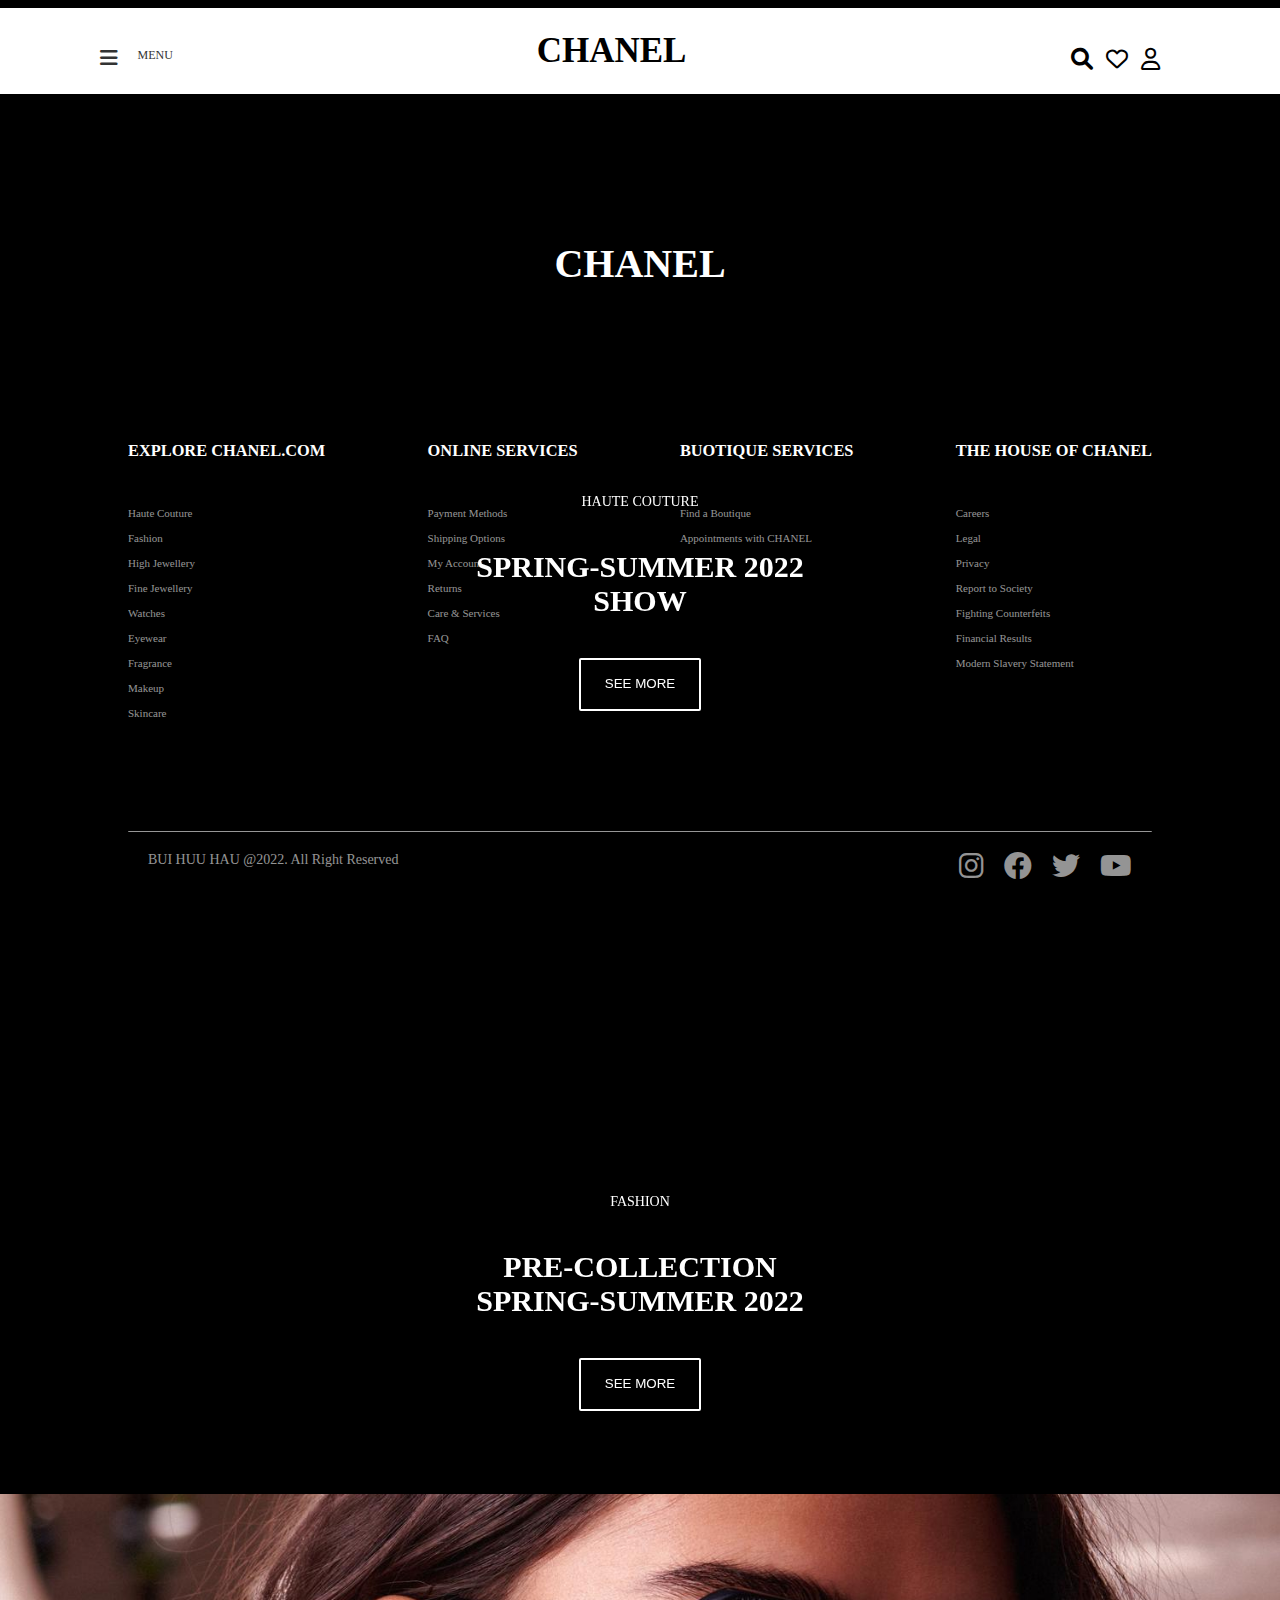
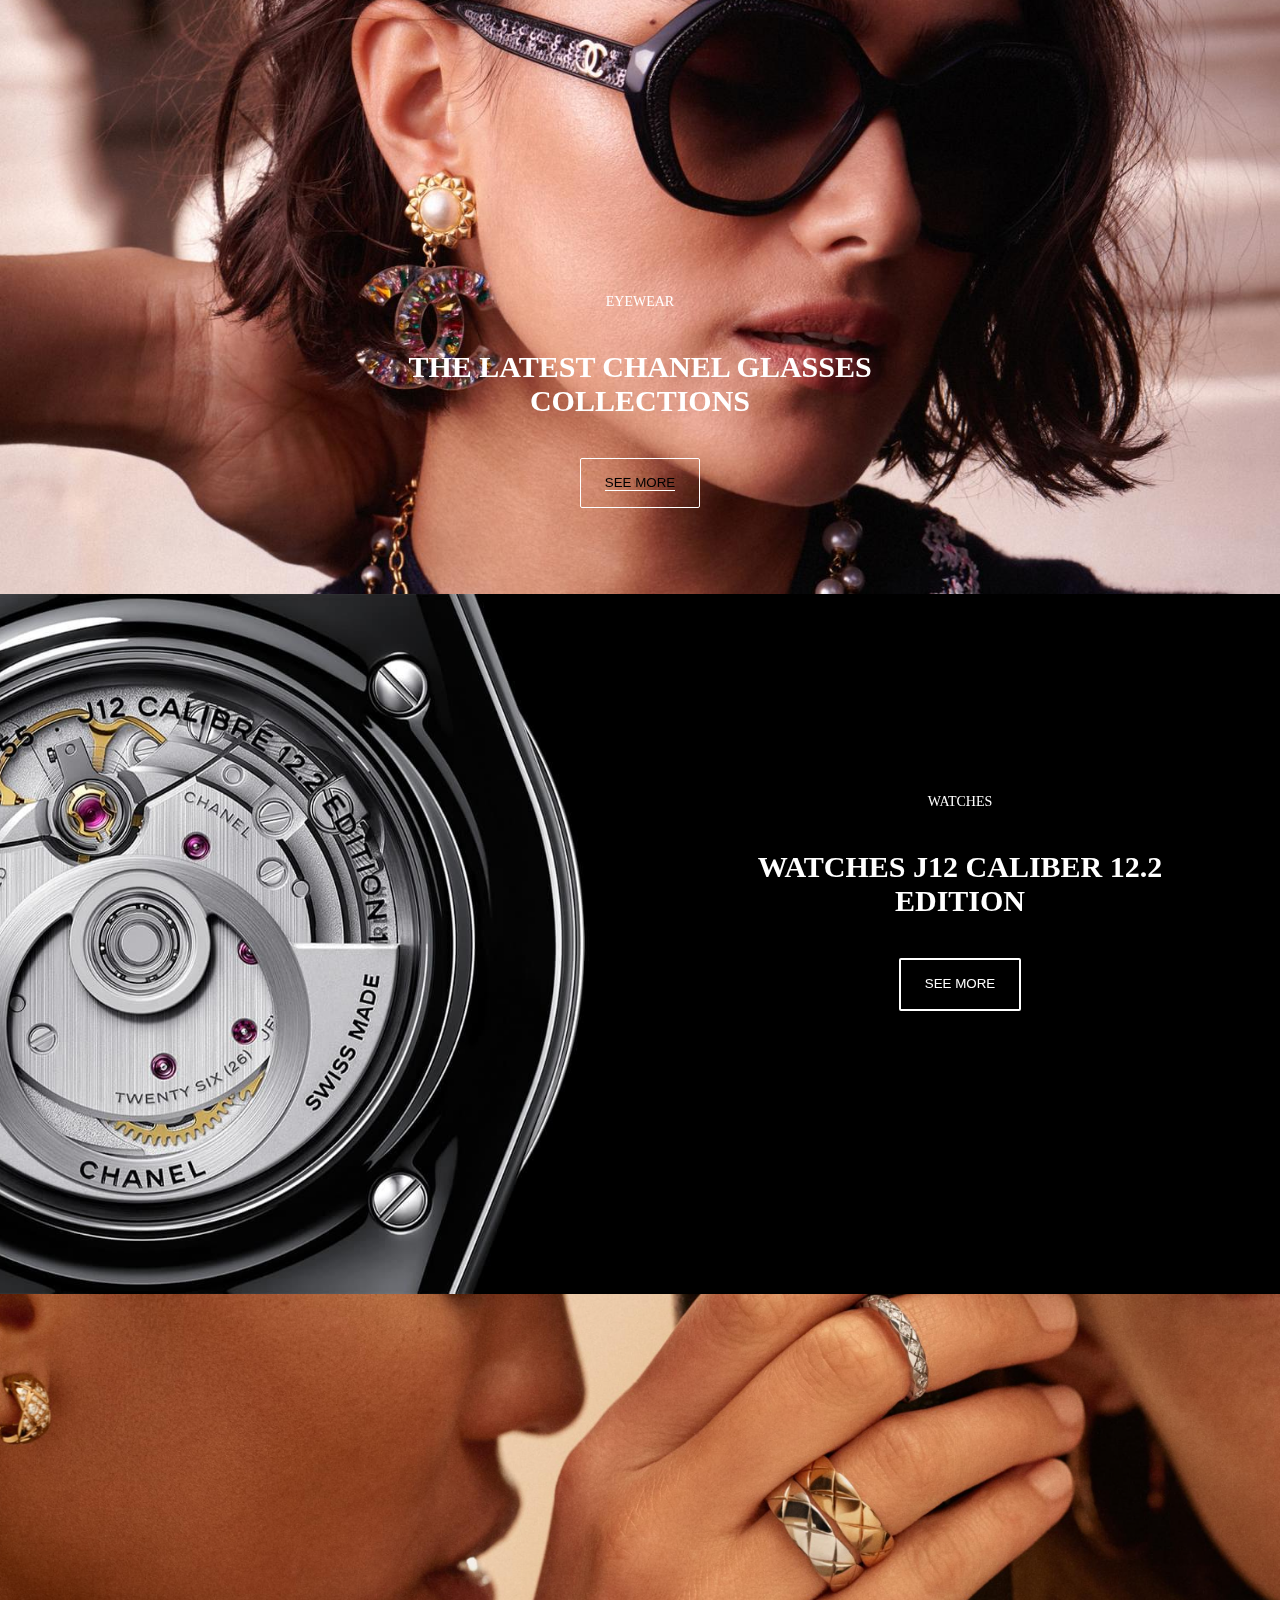
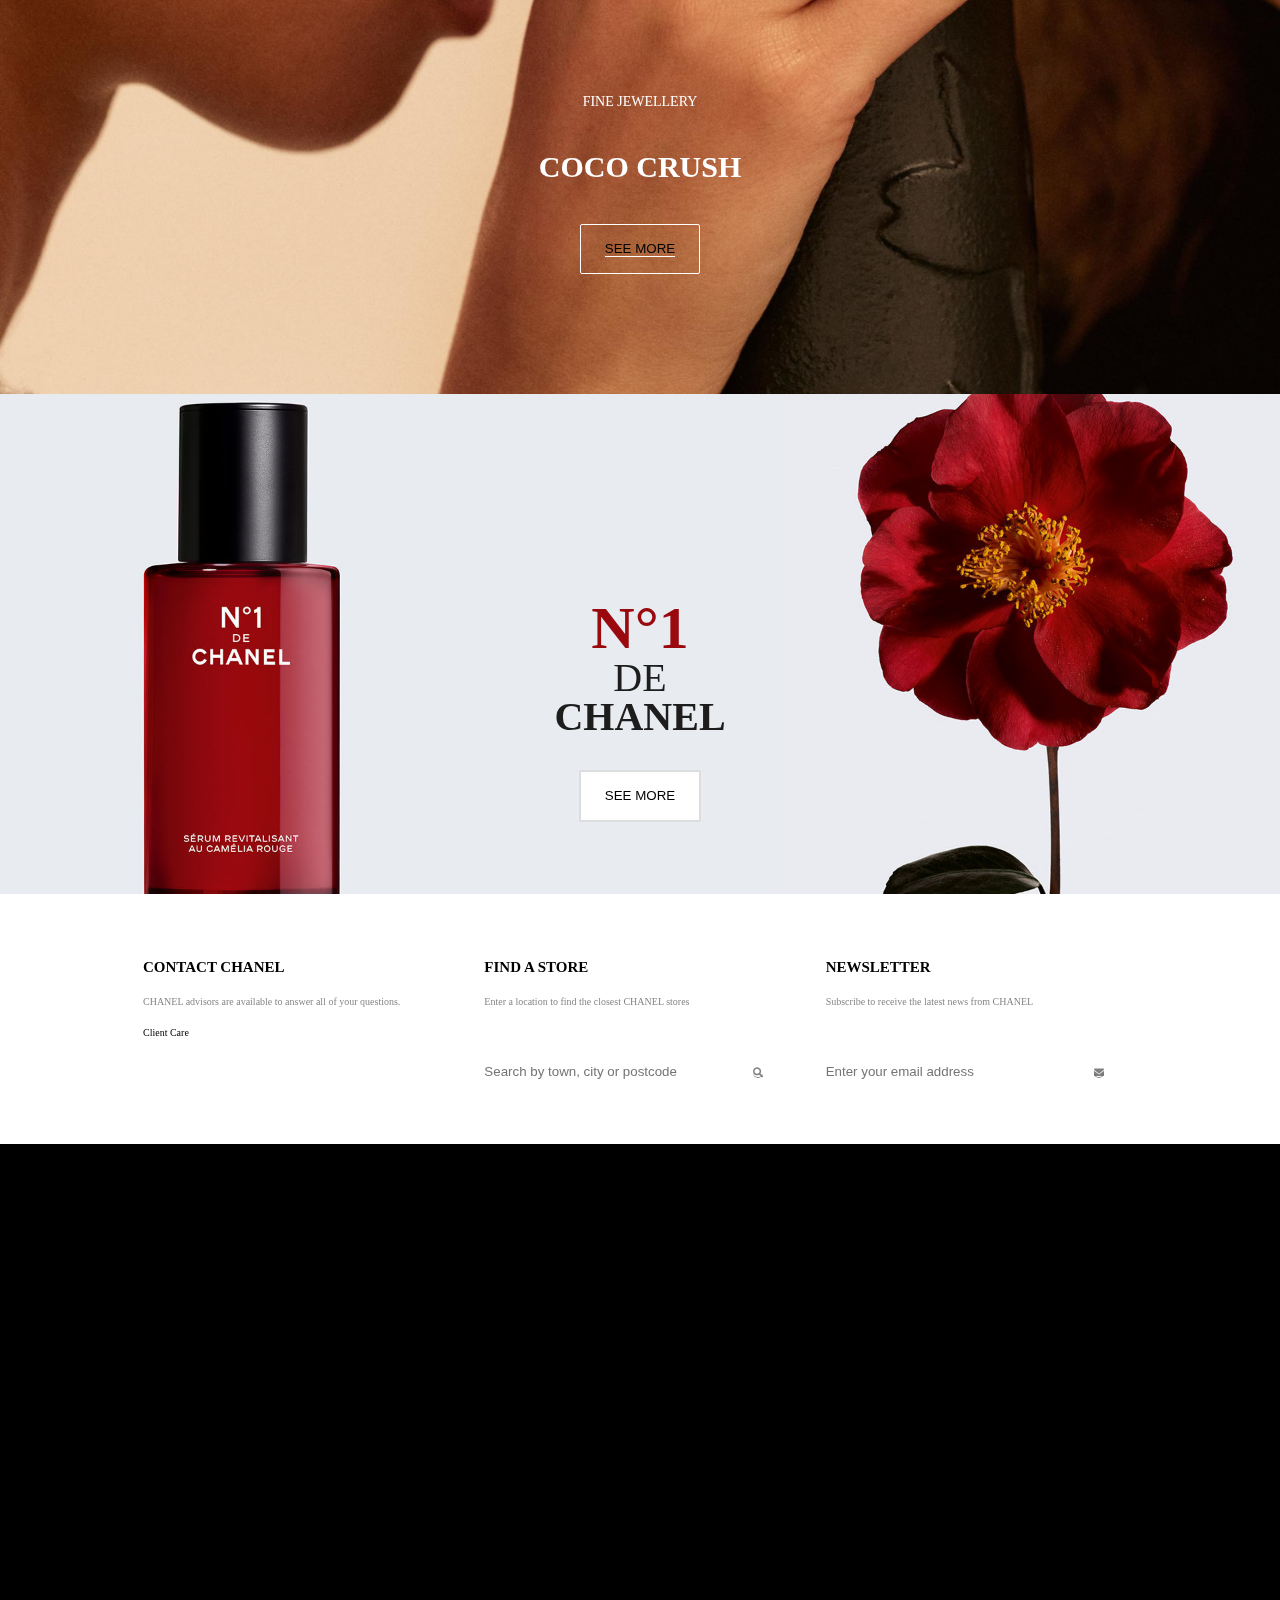
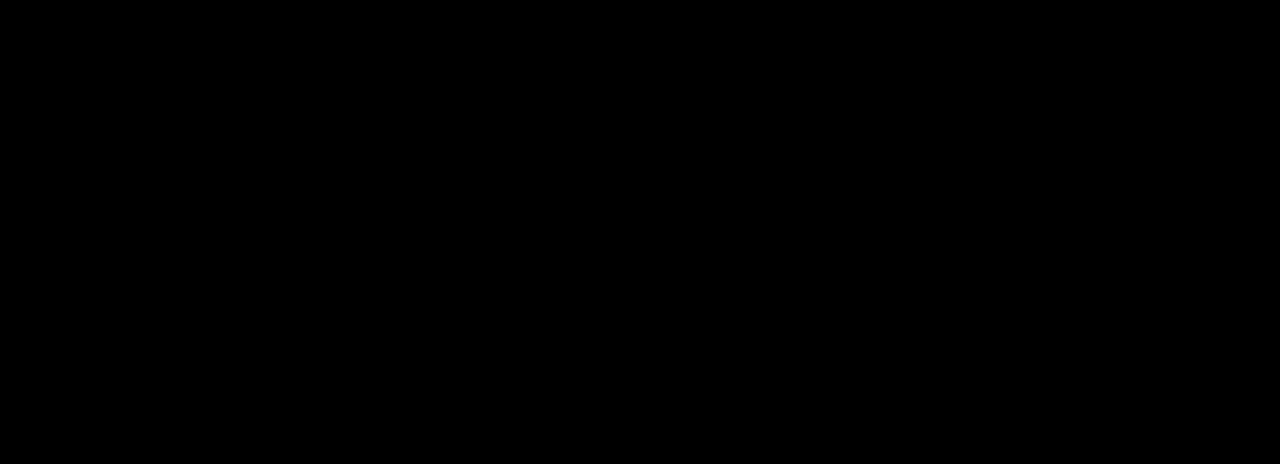
==== index.html @ 2511faec "chanel" ====
<!DOCTYPE html>
<html lang="en">

<head>
    <meta charset="UTF-8">
    <meta http-equiv="X-UA-Compatible" content="IE=edge">
    <meta name="viewport" content="width=device-width, initial-scale=1.0">
    <link rel="stylesheet" href="https://cdnjs.cloudflare.com/ajax/libs/font-awesome/6.0.0/css/all.min.css"
        integrity="sha512-9usAa10IRO0HhonpyAIVpjrylPvoDwiPUiKdWk5t3PyolY1cOd4DSE0Ga+ri4AuTroPR5aQvXU9xC6qOPnzFeg=="
        crossorigin="anonymous" referrerpolicy="no-referrer" />
    <script src="https://ajax.googleapis.com/ajax/libs/jquery/3.5.1/jquery.min.js"></script>
    <link href="// db.onlinewebfonts.com/c/08d38d30f8748388c11592e40dd0ad68?family=ABChanel+Corpo+Light"
        rel="stylesheet" type="text / css" />
    <link rel="stylesheet" href="index.css">

    <link rel="icon" href="android-chrome-512x512.png">
    <title>Chanel</title>

    
    

</head>

<body>

    <div class="fixed">
        <div class="dai-den"></div>
        <nav class="head">
            <div class="nav-bar-menu" id="nav-bar-menu">
                <div class="nav-bar-menu-item">
                    <i onclick="openmenu();" class="fa fa-thin fa-bars "></i>
                </div>

                <div onclick="openmenu();" class="nav-bar-menu-item" id="nav-bar-menu-item">
                    MENU
                </div>

            </div>
            <h1 class="logo"><a href="chanel2.html">CHANEL</a></h1>
            <div class="nav-right">
                <i class="fa fa-thin fa-magnifying-glass"></i>
                <a href="wish.html"><i class="fa-regular fa-heart"></i></a>
                <a href="register.html"><i class="fa-regular fa-user"></i></a>
            </div>

        </nav>
    </div>
    <nav class="menu " id="menu">
        <ul class="menu-container">
            <li class="menu-item" id="menu-item">
                <i onclick="closemenu();" class="fa fa-solid fa-xmark fa-2x icon"></i>
            </li>
            <li class="menu-item">
                <span>HAUTE COUTURE</span>
                <i class="fa-solid fa-angle-right icon"></i>
            </li>
            <li class="menu-item">
                <span>FASHION</span>
                <i class="fa-solid fa-angle-right icon"></i>
            </li>
            <li class="menu-item">
                <span>FINE JEWELRY</span>
                <i class="fa-solid fa-angle-right icon"></i>
            </li>
            <li class="menu-item">
                <span>WATCHES</span>
                <i class="fa-solid fa-angle-right icon"></i>
            </li>
            <li class="menu-item">
                <span>INSIDE CHANEL</span>
                <i class="fa-solid fa-angle-right icon"></i>
            </li>
            <li class="menu-item">
                <span>FRAGRANCE</span>
                <i class="fa-solid fa-angle-right icon"></i>
            </li>
            <li class="menu-item">
                <span>MAKEUP</span>
                <i class="fa-solid fa-angle-right icon"></i>
            </li>
            <li class="menu-item">
                <span>SKINCARE</span>
                <i class="fa-solid fa-angle-right icon"></i>
            </li>
            <li class="menu-item about-chanel">
                <span>ABOUT CHANEL</span>
                <i class="fa-solid fa-angle-right icon"></i>
            </li>

        </ul>
        <footer>
            <span>STORE LOCATOR</span>
            <i class="fa-solid fa-location-dot icon"></i>
        </footer>
    </nav>
    <!-- ================================ MENU 2 ================================== -->

    <nav class="menu-2" id="menu-2">
        <ul class="menu-2-container">
            <li class="menu-2-item" id="menu-2-item">
                <i onclick="closemenu();" class="fa fa-solid fa-xmark fa-2x icon-2"></i>
            </li>
            <li class="menu-2-item">
                <span>HAUTE COUTURE</span>
                <i class="fa-solid fa-angle-right icon-2"></i>
            </li>
            <li class="menu-2-item">
                <span>FASHION</span>
                <i class="fa-solid fa-angle-right icon-2"></i>
            </li>
            <li class="menu-2-item">
                <span>FINE JEWELRY</span>
                <i class="fa-solid fa-angle-right icon-2"></i>
            </li>
            <li class="menu-2-item">
                <span>WATCHES</span>
                <i class="fa-solid fa-angle-right icon-2"></i>
            </li>
            <li class="menu-2-item">
                <span>INSIDE CHANEL</span>
                <i class="fa-solid fa-angle-right icon-2"></i>
            </li>
            <li class="menu-2-item">
                <span>FRAGRANCE</span>
                <i class="fa-solid fa-angle-right icon-2"></i>
            </li>
            <li class="menu-2-item">
                <span>MAKEUP</span>
                <i class="fa-solid fa-angle-right icon-2"></i>
            </li>
            <li class="menu-2-item">
                <span>SKINCARE</span>
                <i class="fa-solid fa-angle-right icon-2"></i>
            </li>
            <li class="menu-2-item about-2-chanel">
                <span>ABOUT CHANEL</span>
                <i class="fa-solid fa-angle-right icon-2"></i>
            </li>

        </ul>
        <footer>
            <span>STORE LOCATOR</span>
            <i class="fa-solid fa-location-dot icon-2"></i>
        </footer>
    </nav>

    <!-- =============================== FASHION SHOW ============================= -->
    <div class="fashion-show">
        <video playsinline autoplay loop muted poster="Video/Screenshot 2022-02-23 210002.png">
            <source src="Video/videosBG.mp4" type="video/mp4 ">
        </video>
        <div class="fashion-show-content">
            <P>HAUTE COUTURE</P>
            <h2 class="title">SPRING-SUMMER 2022
                <br>
                <span>SHOW</span>
            </h2>

            <button class="btn">
                <p>SEE MORE</p>
            </button>
        </div>
    </div>

    <!-- ===================================== COLLECTION ================================== -->

    <div class="collection">
        <P>FASHION</P>
        <h2 class="title">PRE-COLLECTION
            <br>
            <span>SPRING-SUMMER 2022 </span>
        </h2>
        <button class="btn">
            <p>SEE MORE</p>
        </button>
    </div>

    <!-- =============================== CHANEL GLASSES ===================================== -->

    <div class="chanel-glasses">
        <P>EYEWEAR</P>
        <h2 class="title">THE LATEST CHANEL GLASSES
            <br>
            <span>COLLECTIONS </span>
        </h2>
        <button class="btn-dark">
            <p>SEE MORE</p>
        </button>
    </div>


    <!-- ==================================== WATCHES ===================================== -->

    <div class="watches">
        <div></div class="watches-container">
        <div class="watches-container">
            <P>WATCHES</P>
            <h2 class="title">WATCHES J12 CALIBER 12.2
                <br>
                <span>EDITION</span>
            </h2>
            <button class="btn">
                <p>SEE MORE</p>
            </button>
        </div>
    </div>

    <!-- ==================================== COCO CRUSH ==================================== -->

    <div class="coco-crush">
        <P>FINE JEWELLERY</P>
        <h2 class="title">COCO CRUSH
            <br>
            <span></span>
        </h2>

        <button class="btn-dark">
            <p>SEE MORE</p>
        </button>
    </div>

    <!-- ================================= No1 DE CHANEL ===================================== -->

    <div class="no1-chanel">
        <div class="no1-chanel-item">
            <h1 class="no1">N°1</h1>
            <p class="de">DE</p>
            <h1 class="chanel">CHANEL</h1>
        </div>

        <button class="btn-dark">
            <p>SEE MORE</p>
        </button>
    </div>

    <!-- ================================= subfooter ===================================== -->

    <div class="subfooter">
        <div class="subfooter-container">
            <div class="subfooter-item">
                <h3 class="subfooter-title">CONTACT CHANEL</h3>

                <p class="subfooter-content"> CHANEL advisors are available to answer all of your questions.</p>
                <a href="#">Client Care</a>

            </div>
            <div class="subfooter-item">
                <h3 class="subfooter-title">FIND A STORE</h3>
                <p class="subfooter-content">Enter a location to find the closest CHANEL stores</p>
                <div class="input">
                    <input type="text" placeholder="Search by town, city or postcode">
                    <i class="fa-solid fa-magnifying-glass"></i>
                </div>

            </div>
            <div class="subfooter-item">
                <h3 class="subfooter-title">NEWSLETTER</h3>
                <P class="subfooter-content">Subscribe to receive the latest news from CHANEL</P>
                <div class="input">
                    <input type="text" placeholder="Enter your email address">
                    <i class="fa-solid fa-envelope"></i>
                </div>
            </div>

        </div>
    </div>

    <!-- ================================== END ======================================= -->

    <div class="end">
        <div class="logo-end title">
            <h1>CHANEL</h1>
        </div>
        <div class="footer-content">
            <div class="footer-item">
                <h3 class="footer-item-title">EXPLORE CHANEL.COM</h3>
                <div class="footer-item-lv2">Haute Couture</div>
                <div class="footer-item-lv2">Fashion</div>
                <div class="footer-item-lv2">High Jewellery</div>
                <div class="footer-item-lv2">Fine Jewellery</div>
                <div class="footer-item-lv2">Watches</div>
                <div class="footer-item-lv2">Eyewear</div>
                <div class="footer-item-lv2">Fragrance</div>
                <div class="footer-item-lv2">Makeup</div>
                <div class="footer-item-lv2">Skincare</div>
            </div>
            <div class="footer-item">
                <h3 class="footer-item-title"> ONLINE SERVICES </h3>
                <div class="footer-item-lv2">Payment Methods</div>
                <div class="footer-item-lv2">Shipping Options</div>
                <div class="footer-item-lv2">My Account</div>
                <div class="footer-item-lv2">Returns</div>
                <div class="footer-item-lv2">Care & Services</div>
                <div class="footer-item-lv2">FAQ</div>

            </div>
            <div class="footer-item">
                <h3 class="footer-item-title"> BUOTIQUE SERVICES </h3>
                <div class="footer-item-lv2">Find a Boutique</div>
                <div class="footer-item-lv2">Appointments with CHANEL</div>
            </div>
            <div class="footer-item">
                <h3 class="footer-item-title"> THE HOUSE OF CHANEL </h3>
                <div class="footer-item-lv2">Careers</div>
                <div class="footer-item-lv2">Legal</div>
                <div class="footer-item-lv2">Privacy</div>
                <div class="footer-item-lv2">Report to Society</div>
                <div class="footer-item-lv2">Fighting Counterfeits</div>
                <div class="footer-item-lv2">Financial Results</div>
                <div class="footer-item-lv2">Modern Slavery Statement</div>

            </div>
        </div>
        <div class="footer-end">
            <div class="footer-end-item  footer-end-item-1">
                <p>
                    BUI HUU HAU @2022. All Right Reserved
                </p>
            </div>
            <div class="footer-end-item footer-end-item-2">
                <i class="fa-brands fa-instagram fa-2x"></i>
                <i class="fa-brands fa-facebook fa-2x"></i>
                <i class="fa-brands fa-twitter fa-2x"></i>
                <i class="fa-brands fa-youtube fa-2x"></i>

            </div>
        </div>
    </div>


</body>
<script>

    function openmenu() {
        
        document.getElementById("menu").style.left = "0vh";
        document.getElementById("menu").style.transition = "0.5s";
        $('#menu').addClass('open-menu-click');
    }
    function closemenu() {
        // alert(window.innerWidth);
        // if(screen.with>=600){
        

        // }
        document.getElementById("menu").style.left = "-100vh";
        document.getElementById("menu").style.transition = "0.5s";
       
        $('#menu').removeClass('open-menu-click');
    }

    $(document).ready(function () {
        $(window).scroll(function () {
            if ($(window).scrollTop() > 100) {                
                $('#nav-bar-menu').addClass('menu-scroll');
                $('#menu').addClass('menu-scroll-2');
                $('.menu-container').addClass('menu-container-2');
                $('.menu-item').addClass('menu-item-2');  
                $('.menu-item').addClass('menu-item-3');
                $('.icon').addClass('icon-2');                   
            }
            else{
                $('#nav-bar-menu').removeClass('menu-scroll') 
                $('#menu').removeClass('menu-scroll-2');
                $('.menu-container').removeClass('menu-container-2');
                $('.menu-item').removeClass('menu-item-2'); 
                $('.menu-item').removeClass('menu-item-3'); 
                $('.icon').removeClass('icon-2');  
            }
        })
    })

</script>

</html>
---- index.css ----
@import url(//db.onlinewebfonts.com/c/5fd740bac1abfb826fb7e35ae963efc9?family=ABChanel+Corpo+Regular);

@font-face {font-family: "ABChanel Corpo Regular"; src: url("//db.onlinewebfonts.com/t/5fd740bac1abfb826fb7e35ae963efc9.eot"); src: url("//db.onlinewebfonts.com/t/5fd740bac1abfb826fb7e35ae963efc9.eot?#iefix") format("embedded-opentype"), url("//db.onlinewebfonts.com/t/5fd740bac1abfb826fb7e35ae963efc9.woff2") format("woff2"), url("//db.onlinewebfonts.com/t/5fd740bac1abfb826fb7e35ae963efc9.woff") format("woff"), url("//db.onlinewebfonts.com/t/5fd740bac1abfb826fb7e35ae963efc9.ttf") format("truetype"), url("//db.onlinewebfonts.com/t/5fd740bac1abfb826fb7e35ae963efc9.svg#ABChanel Corpo Regular") format("svg"); }

*{
    margin: 0;
    padding: 0;
    box-sizing: border-box;
}
body{
    background-color: black;
    font-family: "ABChanel Corpo Regular";
    font-size: 14px;
    position: relative;
}
a{
    text-decoration: none;
    color: black;
}
ul{
    list-style: none;
}
/* ======================== Head ========================== */
.dai-den{
    width: 100%;
    height: 8px;
    background-color: black;
    
}
.fixed{
    position: fixed;
    width: 100%;
    top:0px;
    z-index: 2;
}

.head{
    height: 86px;
    width: 100%;
    background-color: #fff;
    display: flex;
    justify-content: space-between;
    align-items: center;
    font-size: 12px;
    overflow: auto    
}
.nav-bar-menu{
    padding: 15px 7vw 0;
    display: flex;
    color: rgb(255, 255, 255);
}
.nav-bar-menu-item{
    display: inline-block;
    padding: 0 10px;
}
.nav-right{
    padding: 15px 9vw 0;
}
.nav-right i{
    border: none;
    display: inline-block;
    padding: 5px;
    font-size: 22px;
}
.nav-bar-menu-item i{
    font-size: 20px;
    text-align: center;
}

.logo{
    font-size: 35px; 
}

/* ========================== Menu ======================= */

.menu{
    display: flex;
    height: 54px;
    width: 100%;
    justify-content: center ;
    background-color: #fff;
    margin-top: 90px;
    position: relative;
    z-index: 1;
    
}

.menu-container{
    height: 54px;
    max-width: 90%;
    background-color: #FFF;
    display: flex; 
    justify-content: center ;
    align-items: center;
    padding: 0 100px;
}
.menu-item{
    display: block;    
    padding: 0 2vh;
}
.nav-bar-menu-item i{
    border: none;
}
.about-chanel{
    display: none;
}
ul.menu-container:hover .menu-item{
    cursor: pointer;
    
}
.nav-right:hover i{
    cursor: pointer;
}
.nav-bar-menu:hover, .logo:hover {
    cursor: pointer;
}
.menu-item:hover span, i{
    cursor: pointer;
    transition: 0.3s;
    border-bottom: 1px solid rgba(136, 136, 136);
    border-radius: 5px;
}
footer{
    display: none;
}

.icon{
    display: none;
}
/* ========================== Menu 2 ======================= */

.menu-2{
    display: flex;
    height: 54px;
    width: 100%;
    justify-content: center ;
    background-color: #fff;
    margin-top: 90px;
    position: relative;
    z-index: 1;
    
}

.menu-2-container{
    height: 54px;
    max-width: 90%;
    background-color: #FFF;
    display: flex; 
    justify-content: center ;
    align-items: center;
    padding: 0 100px;
}
.menu-2-item{
    display: block;    
    padding: 0 2vh;
}
.nav-bar-menu-item i{
    border: none;
}
.about-2-chanel{
    display: none;
}
ul.menu-2-container:hover .menu-2-item{
    cursor: pointer;
    
}
.nav-right:hover i{
    cursor: pointer;
}
.nav-bar-menu:hover, .logo:hover {
    cursor: pointer;
}
.menu-2-item:hover span, i{
    cursor: pointer;
    transition: 0.3s;
    border-bottom: 1px solid rgba(136, 136, 136);
    border-radius: 5px;
}
footer{
    display: none;
}

.menu-2-item i{
    display: none;
}


/* ======================== btn ======================= */
    .btn{
        padding: 1rem 1.5rem;
        border: 2px solid #fff;
        background-color: rgb(0,0,0,0.1);
        border-radius: 2px;
        color: #fff;
    }
    .btn p{
        border-bottom: 2px solid rgb(0,0,0,0);
    }
    .btn:hover p{
        border-bottom: 2px solid #fff;
        border-radius: 3px;
        transition: 0.3s;
        cursor: pointer;
    }
    .btn-dark{
        padding: 1rem 1.5rem;
        border: 1px solid #fff;
        background-color: rgb(250,250,250,0);
        border-radius: 2px;
        color: rgb(0, 0, 0);
    }
    .btn-dark p{
        border-bottom: 1px solid rgb(255, 255, 255);
    }
    .btn-dark:hover p{
        border-bottom: 1px solid rgb(63, 63, 63);
        border-radius: 3px;
        transition: 0.3s;
        cursor: pointer;
    }
/* Fashion Show */
.fashion-show{
    display: flex;
    overflow: auto;
    position: relative;
    justify-content: center;    
}

.fashion-show video{
    position: relative;
    z-index: -1;
    width: 100%;
    height: 700px;
    overflow: hidden;
    object-fit: cover;
    
}

.fashion-show-content{
    text-align: center;
    align-items: end;
    color: #fff;
    position: absolute;
    margin-top: 400px;
    
}

.title{
    font-size: 30px;
    padding: 40px;
}

/* SPRING-SUMER COLLECTION */

.collection{
    height: 700px;
    width: 100%;
    text-align: center;
    padding-top: 400px;
    background: url(http://viemagazine.com/wp-content/uploads/2020/03/vie-magazine-paris-fashion-week-2020-hero-min.jpg)no-repeat center center/cover;
    color: #fff;
}

/* ==================== CHANEL GLASSES ==================== */

.chanel-glasses{
    height: 700px;
    width: 100%;
    text-align: center;
    padding-top: 400px;
    background: url(Video/chanel-glasses.jpg)no-repeat center center/cover;
    color: #fff;
}

/* ======================== COCO CRUSH ======================= */
.coco-crush{
    height: 700px;
    width: 100%;
    text-align: center;
    padding-top: 400px;
    background: url(Video/coco-crush.png)no-repeat top/cover;
    color: #fff;
    overflow: auto;
    
}
/* ======================== NO1 CHANEL ======================= */

.no1-chanel{
    height: 500px;
    width: 100%;
    text-align: center;
    background: url(Video/No1-DE-CHANEL.png)no-repeat center /cover;
    color: #fff;
    overflow: auto;    
}

.no1-chanel-item{
    padding-top: 200px;
}
.no1-chanel-item .no1{
    color: #99090E;
    font-size: 60px;
    
}
.no1-chanel-item .de{
    color: #1d1d1d;
    font-size: 40px;
    line-height: 30px;
}
.no1-chanel-item .chanel{
    color: #1d1d1d;
    font-size: 40px;
    padding-bottom: 30px;
}
.no1-chanel .btn-dark{
    border: 2px #ddd solid;
    background-color: #FFF;
}

/* ======================== WATCHES ======================= */


.watches{
    height: auto;
    width: 100%;     
    background: url(Video/DONGHO.jpg)no-repeat top/cover;
    color: #fff;
    float: right;
    display: flex;
}
.watches div {
    height: 700px;
    width: 50%;
    text-align: center;
    padding-top: 200px;
}

/* ===================== REPONSIVE ====================== */

@media screen and ( max-width: 1706px ) {

    .menu{
        display: flex;
        left: -100vw;        
        flex-direction: column;
        height: 100vh;
        width: 30%;
        position: fixed;
        top: 8px;
        border: 1px solid rgb(0,0,0,0.5);
        border-radius: 4px;
        transition: linear 0.5s;
        transform: translateY(-2em);
    }
    .nav-bar-menu{
        color: #333;
    }
    .about-chanel{
        display: block;
    }
    .menu-container{
        height: 100vh;
        max-width: 90%;
        background-color: #FFF;
        display: block; 
        padding: 0 3vw;
    }
    .menu-item{
        padding: 10px;
        position: relative;
        z-index: 2;
    }
    .about-chanel{
        padding: 50px 10px;
    }
    .menu-item i{
        float: right;
    }
    #menu-item{
        padding: 30px 0 70px 0;
    }
    footer{
        display: flex;
        height: 7vh;
        width: 30vw;
        background-color: rgb(226, 226, 226);
        justify-content: space-around;
        align-items: center
    }
    
    footer:hover{
        cursor: pointer;
    }
    .icon{
        display: block;
    }
    .fashion-show{
        margin-top: 94px;
    }
    .menu-2{
        display: none;
    }
    .fashion-show-content{
        text-align: center;
        color: #fff;
        position: absolute;        
        font-size: 14px;        
    }
}




@media screen and ( max-width: 820px ) {
    #menu-item i{
        display: block;
    }
    .menu i{
        display: none;
    }
    .fashion-show-content{
        text-align: center;
        color: #fff;
        position: absolute;
        
        font-size: 14px;        
    }
    .title{
        padding: 13px;
    }
    #nav-bar-menu-item{
        display: none;
    }
    .footer-item{
        font-size: 12px;
        
        padding: 12px;
    }
    .footer-item-lv2{
        font-size: 6px;
        line-height: 25px;
    }
    .footer-end{
        font-size: 10px;
    }
    .menu-2{
        display: none;
    }
    .logo{
        margin-left: 80px;
    }

}
@media screen and ( max-width: 560px ) {
    #menu-item i{
        display: block;
    }
    .title{
        padding: 14px;
        font-size: 12px;
    }
    #nav-bar-menu-item{
        display: none;
    }
    .footer-item{
        font-size: 10px;
        
        padding: 10px;
    }
    .footer-item-lv2{
        font-size: 4px;
        line-height: 25px;
    }
    .footer-end{
        font-size: 8px;
    }
    .menu-2{
        display: none;
    }
    .logo a{
        font-size: 20px;
        margin-left: 17px;
    }
    .nav-right{
        padding-left: 10px;
        padding-right: 10px;
    }
    .nav-right i,a{
        font-size: 15px;
    }
    .nav-bar-menu-item i{
        font-size: 15px;
    }
}
@media screen and ( max-width: 560px ) {

    .logo{
        font-size: 20px;
        margin-left: 5px;
    }
    .nav-right{
        margin-left: 10px;
        margin-right: 10px;
    }
    .nav-right i,a{
        font-size: 15px;
    }
    .nav-bar-menu-item i{
        font-size: 15px;
    }
}

@media screen and ( min-width: 1707px ) {
    .menu{
        left: 0vw ; 
        display: none;     
    }

    .menu-scroll{
        color: #1d1d1d;
        font-size: 20px;
        display: block;
        
    }

    .menu-scroll-2{
        display: flex;        
        flex-direction: column;
        height: 100vh;
        width: 25%;
        position: fixed;
        margin-top: 120px;
        top: 8px;
        border: 1px solid rgb(0,0,0,0.5);
        border-radius: 4px;
        transition: linear 0.5s;
        transform: translateY(-2em);
        left: -100vw; 

    }

    .menu-container-2{
        height: 100vh;
        max-width: 90%;
        background-color: #FFF;
        display: block; 
        padding: 0 3vw;
        color: #333;
        
    }

    .menu-item-2{
        display: flex;
        padding: 10px 0;
        position: relative;
        z-index: 2;
        justify-content: space-between;
        font-size: 17px;
    }

    .menu-item-2 .fa-xmark{
        display: flex;
        justify-content: end;
        width: 100%;
        float: right;
        position: relative;
        border: none;
        
        margin-bottom: 100px;
        
    }

    .open-menu-click{
        left: 0;
        transition: linear 0.5s;
    }
    
    .close-menu-click{
        left: -100vw;
        transition: linear 0.2s;
        display: none;
    }
    .icon-2{
        display: block;
        float: right;
        align-items: flex-end;
    }
    

}

@media screen and ( min-width: 2150px ) {
    .fashion-show-content{
        text-align: center;
        color: #fff;
        position: absolute;
        
        font-size: 14px; 
              
    }
}
/* ========================= subfooter==================== */

.subfooter{
    background-color: #fff;
    width: 100%;
    height: 250px;
    margin-bottom: 920px;
    overflow: hidden;
}
.subfooter-container{
    width: 80%;
    margin: auto;
    display: flex;
    justify-content: space-between;

}
.subfooter-item{
    flex: 1;
    padding: 15px;
    margin-top: 50px;
    color: rgb(0,0,0,0.5);
    font-size: 10px;
}
.subfooter-title{
    color: black;
    font-size: 15px;
}

.subfooter-item a{
    color: black;
}

.subfooter-content{
    margin: 20px 0;
    
}
.input input{
    width: 95%;
    margin-top: 30px;
    padding-left: 10px;
    padding: 7px 0;
    border: none;
}
.input{
    position: relative;
}

.input:hover input {
    cursor: pointer;
    border-bottom: 1px solid rgb(0,0,0,0.5);
    transition: 0.2s;
}
.input i{
    position: relative;
    right: 30px;
}

/* ========================= END ========================= */
.end{
    background-color: black;
    display: block;
    color: #fff;
    width: 100%;
    position: fixed ;
    bottom: 0;
    z-index: -2;
    
}
.logo-end{
    text-align: center;
    padding-bottom: 16vh;
    font-size: 20px;
}
.footer-content{
    height: 400px;
    width: 80%;
    margin: auto;
    display: flex;
    justify-content: space-between;
    overflow: hidden;
    
}
.footer-item{
    line-height: 40px;
}
.footer-item-title{
    margin-bottom: 30px;
}
.footer-item-lv2{
    font-size: 11px;
    color: rgb(250,250,250,0.6);
    line-height: 25px;
}
.footer-item-lv2:hover{
    text-decoration: underline;
    cursor: pointer;
}
.footer-end{
    display: flex;
    width: 80%;
    margin: auto;
    color: rgb(250,250,250,0.6);
    border-top: 1px solid rgb(250,250,250,0.6);
    border-radius: 1px;
    
}
.footer-end-item{
    width: 50%;
    display: flex;
    padding: 20px;

}
.footer-end-item-1{
    justify-content: start;
}
.footer-end-item-2{
    
    justify-content: end;
    
    
}
.footer-end-item i{
    border: none;
    margin-left: 20px;
    margin-right: 0px;
}
.footer-end-item i:hover{
    color: rgb(250,250,250);
    
}


/* ========================= HOVER ========================= */

.fashion-show:hover, .collection:hover, .chanel-glasses:hover, .watches:hover, .coco-crush:hover, .no1-chanel:hover{
    cursor: pointer;
}
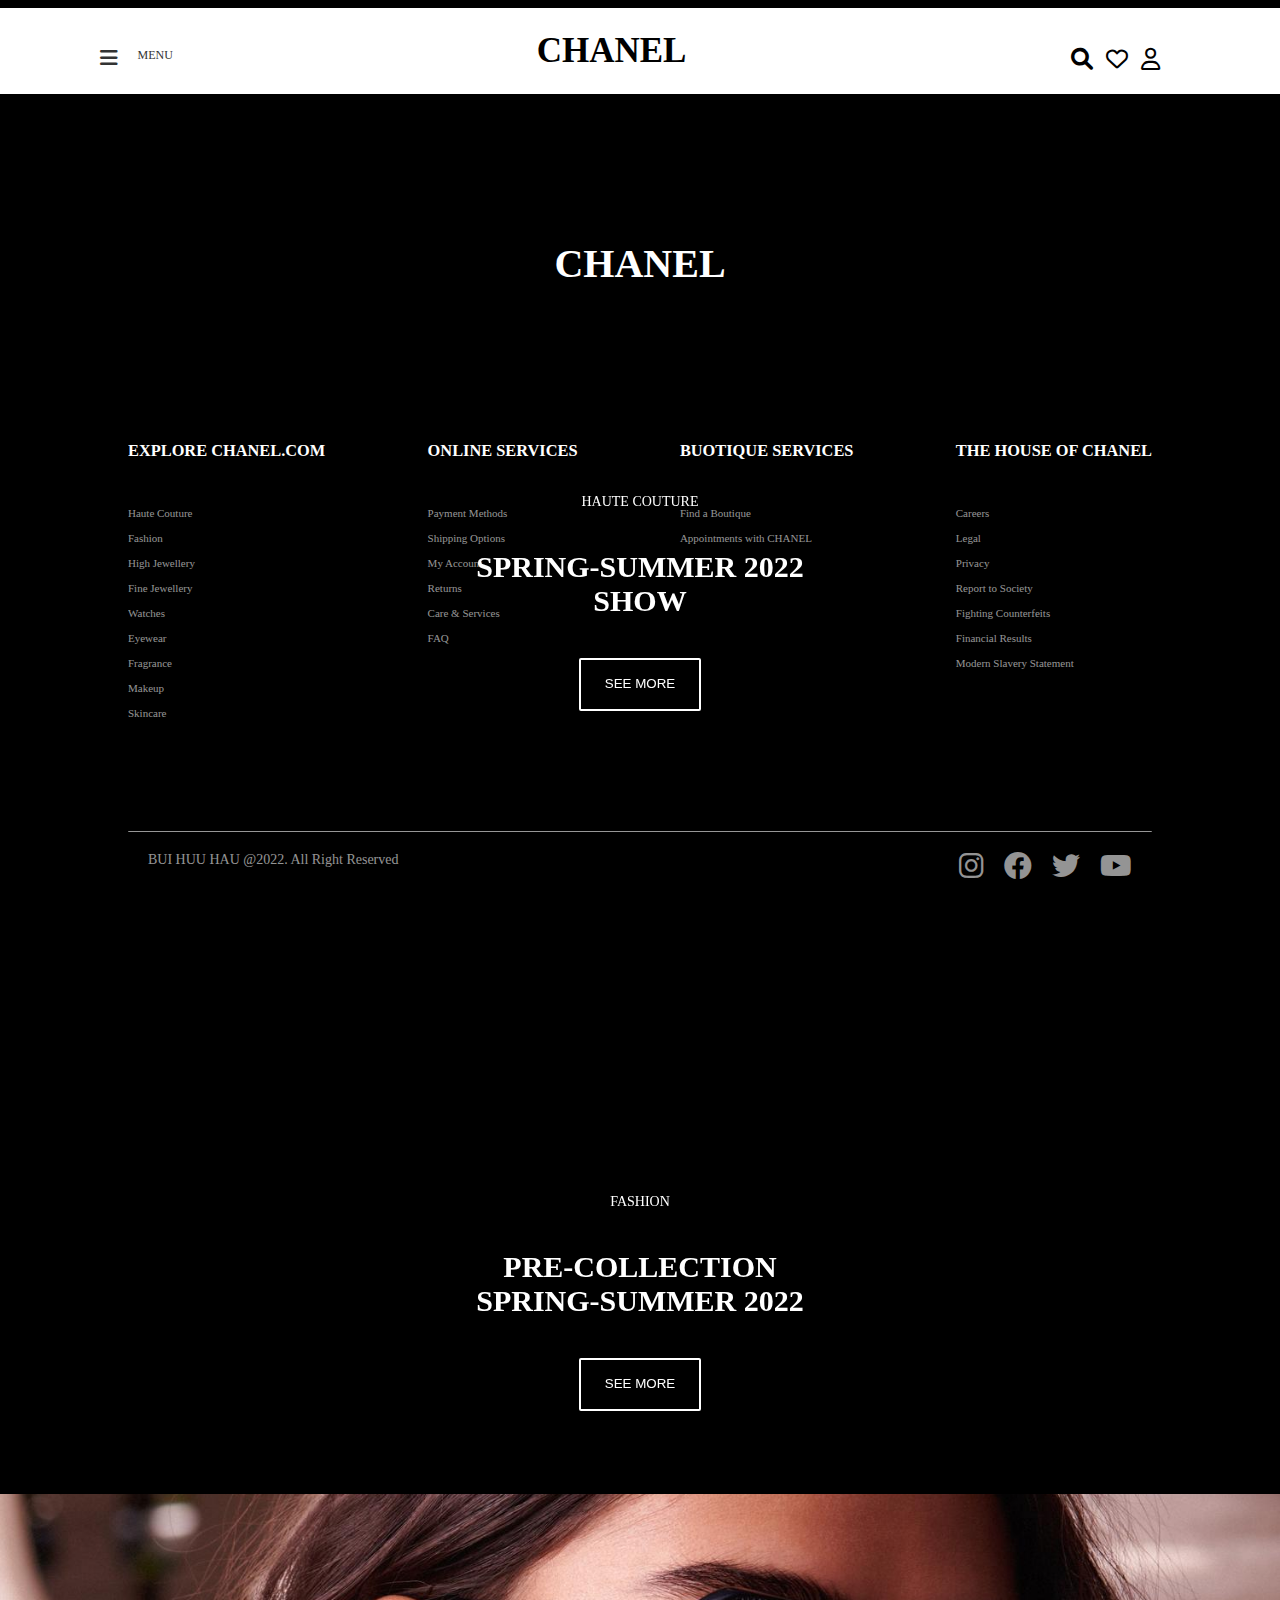
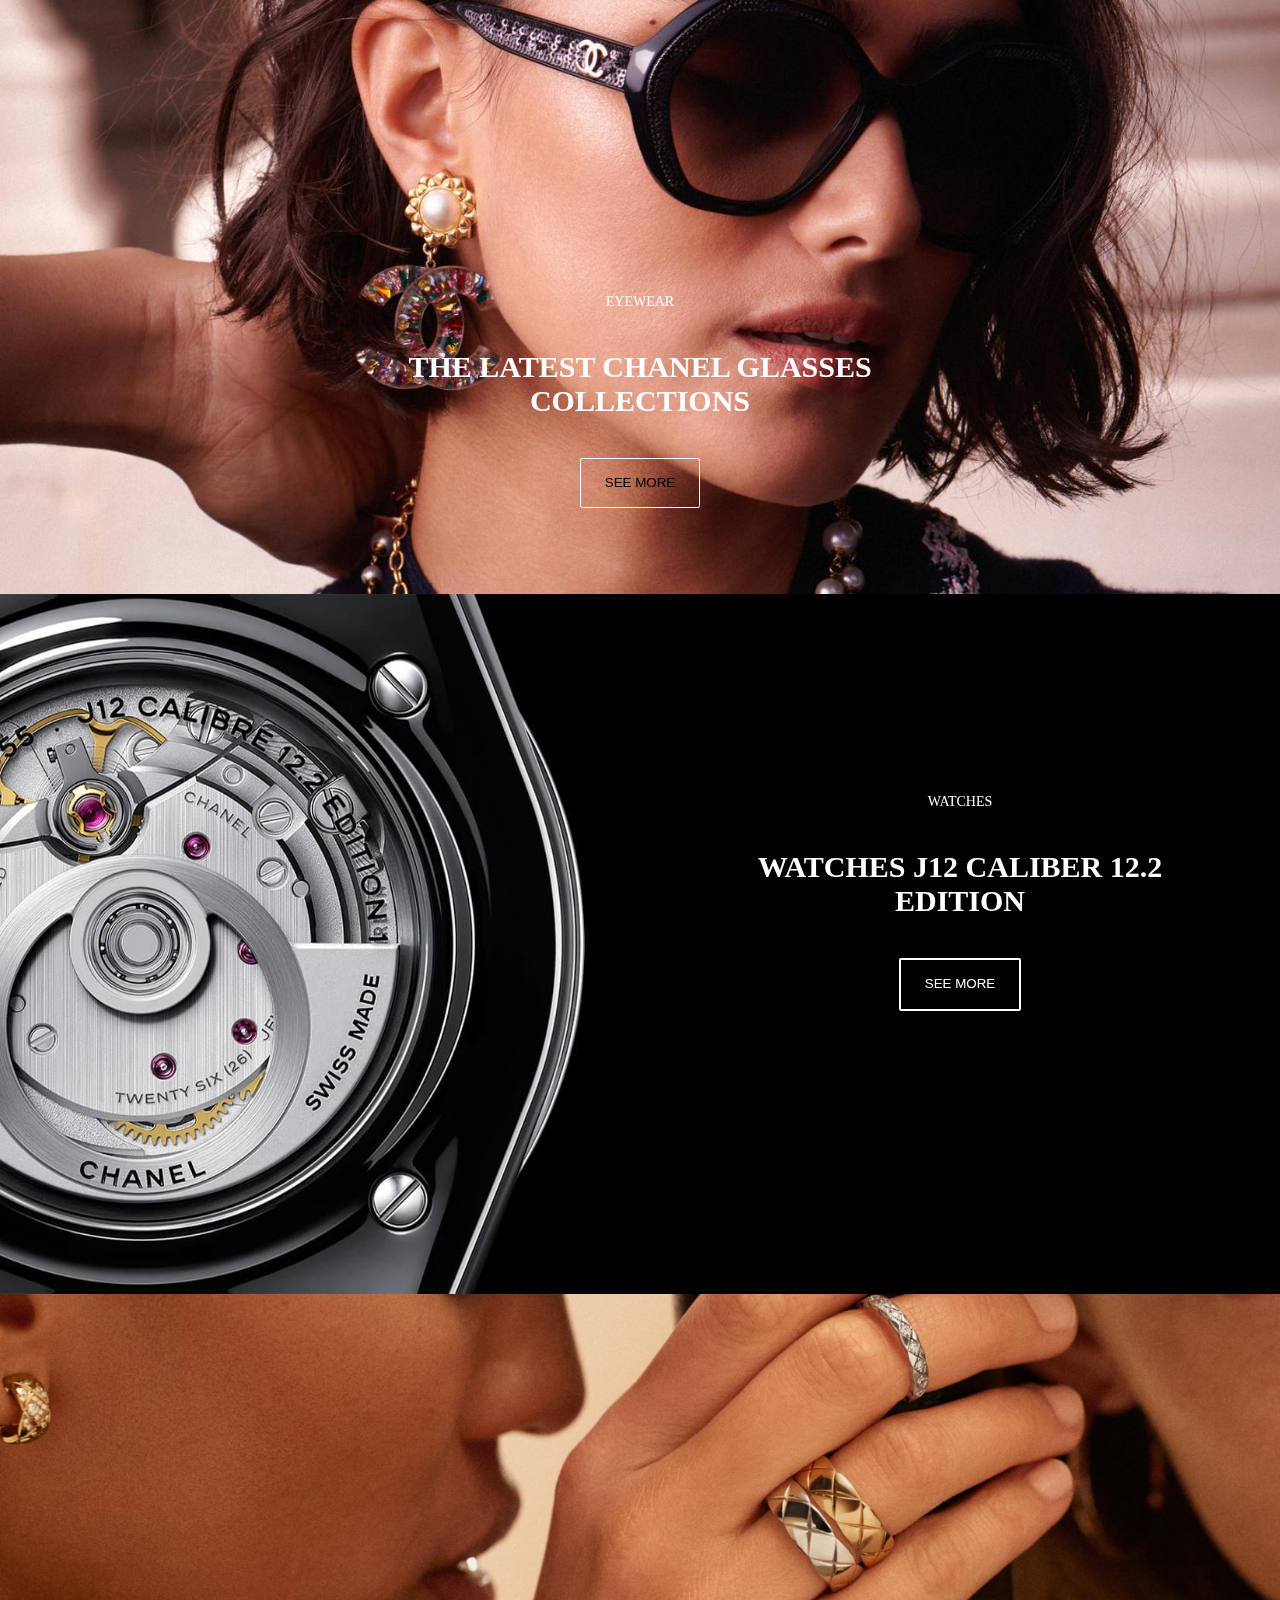
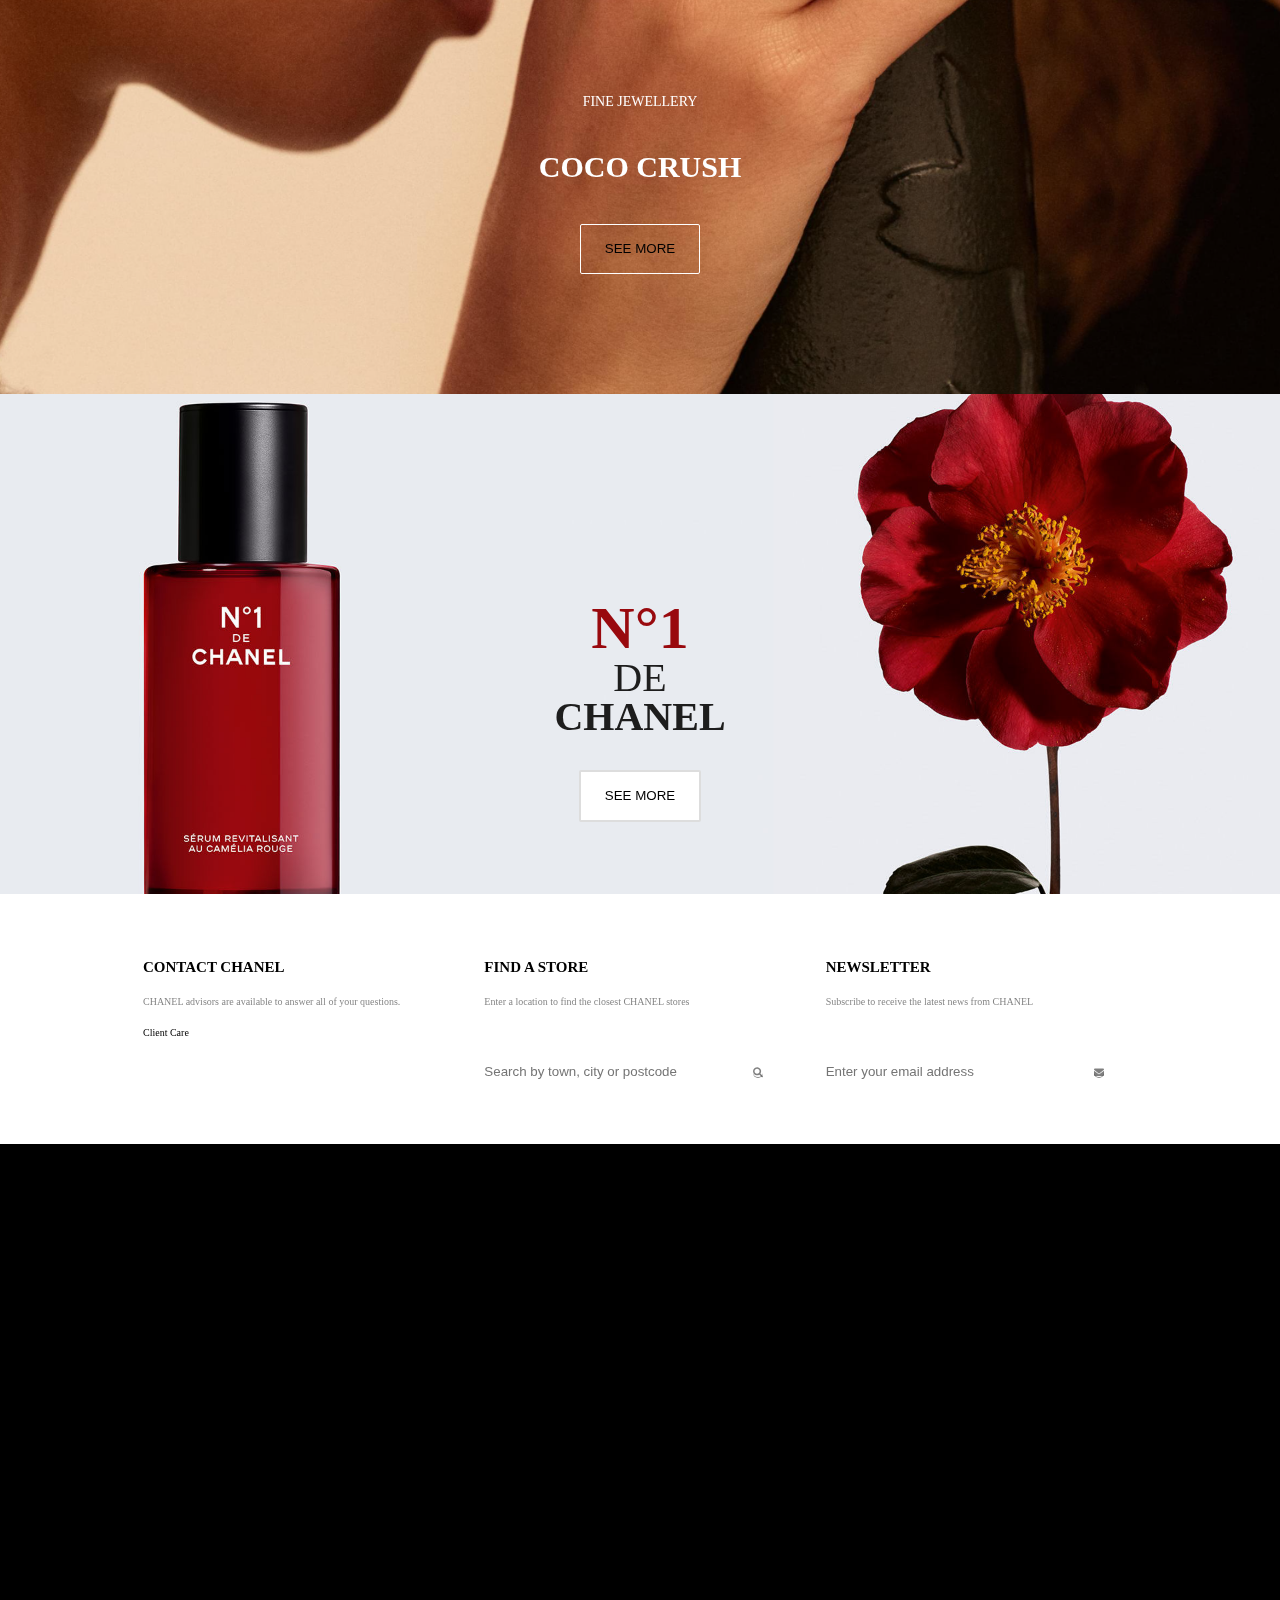
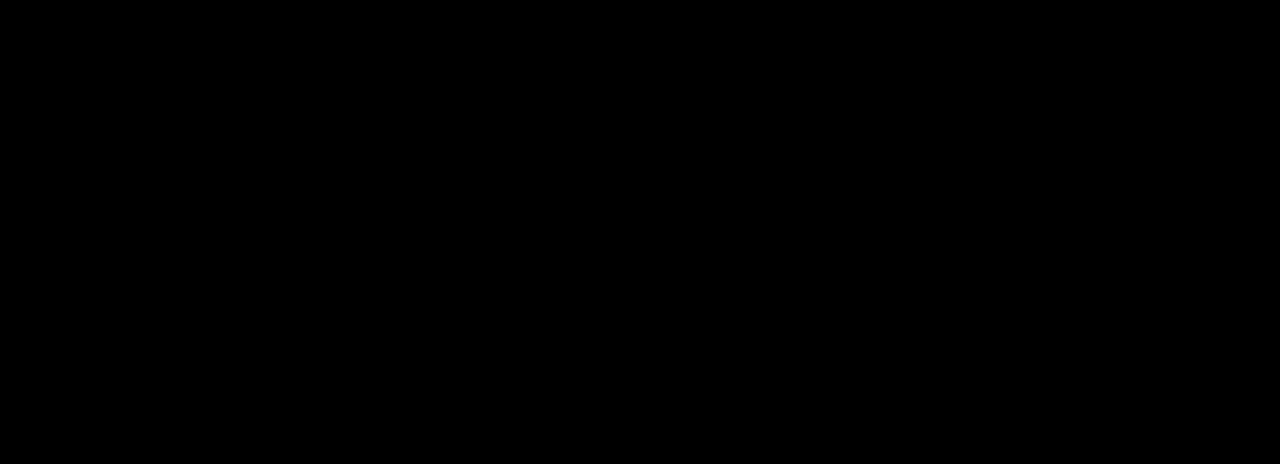
==== commit 0f08610b: "Update index.html" ====
--- a/index.html
+++ b/index.html
@@ -9,15 +9,14 @@
         integrity="sha512-9usAa10IRO0HhonpyAIVpjrylPvoDwiPUiKdWk5t3PyolY1cOd4DSE0Ga+ri4AuTroPR5aQvXU9xC6qOPnzFeg=="
         crossorigin="anonymous" referrerpolicy="no-referrer" />
     <script src="https://ajax.googleapis.com/ajax/libs/jquery/3.5.1/jquery.min.js"></script>
-    <link href="// db.onlinewebfonts.com/c/08d38d30f8748388c11592e40dd0ad68?family=ABChanel+Corpo+Light"
-        rel="stylesheet" type="text / css" />
+    <link href="//db.onlinewebfonts.com/c/5fd740bac1abfb826fb7e35ae963efc9?family=ABChanel+Corpo+Regular" rel="stylesheet" type="text/css"/>
     <link rel="stylesheet" href="index.css">
 
     <link rel="icon" href="android-chrome-512x512.png">
-    <title>Chanel</title>
-
-    
-    
+    <title>Chà neo pha ke</title>
+
+
+
 
 </head>
 
@@ -36,7 +35,7 @@
                 </div>
 
             </div>
-            <h1 class="logo"><a href="chanel2.html">CHANEL</a></h1>
+            <h1 class="logo"><a href="index.html">CHANEL</a></h1>
             <div class="nav-right">
                 <i class="fa fa-thin fa-magnifying-glass"></i>
                 <a href="wish.html"><i class="fa-regular fa-heart"></i></a>
@@ -62,7 +61,7 @@
                 <span>FINE JEWELRY</span>
                 <i class="fa-solid fa-angle-right icon"></i>
             </li>
-            <li class="menu-item">
+            <li class="menu-item watch_click">
                 <span>WATCHES</span>
                 <i class="fa-solid fa-angle-right icon"></i>
             </li>
@@ -112,7 +111,7 @@
                 <span>FINE JEWELRY</span>
                 <i class="fa-solid fa-angle-right icon-2"></i>
             </li>
-            <li class="menu-2-item">
+            <li class="menu-2-item watch_click">
                 <span>WATCHES</span>
                 <i class="fa-solid fa-angle-right icon-2"></i>
             </li>
@@ -146,7 +145,7 @@
 
     <!-- =============================== FASHION SHOW ============================= -->
     <div class="fashion-show">
-        <video playsinline autoplay loop muted poster="Video/Screenshot 2022-02-23 210002.png">
+        <video playsinline autoplay loop muted poster="">
             <source src="Video/videosBG.mp4" type="video/mp4 ">
         </video>
         <div class="fashion-show-content">
@@ -332,7 +331,7 @@
 <script>
 
     function openmenu() {
-        
+
         document.getElementById("menu").style.left = "0vh";
         document.getElementById("menu").style.transition = "0.5s";
         $('#menu').addClass('open-menu-click');
@@ -340,36 +339,46 @@
     function closemenu() {
         // alert(window.innerWidth);
         // if(screen.with>=600){
-        
+
 
         // }
         document.getElementById("menu").style.left = "-100vh";
         document.getElementById("menu").style.transition = "0.5s";
-       
+
         $('#menu').removeClass('open-menu-click');
     }
 
     $(document).ready(function () {
         $(window).scroll(function () {
-            if ($(window).scrollTop() > 100) {                
+            if ($(window).scrollTop() > 100) {
                 $('#nav-bar-menu').addClass('menu-scroll');
                 $('#menu').addClass('menu-scroll-2');
                 $('.menu-container').addClass('menu-container-2');
-                $('.menu-item').addClass('menu-item-2');  
+                $('.menu-item').addClass('menu-item-2');
                 $('.menu-item').addClass('menu-item-3');
-                $('.icon').addClass('icon-2');                   
+                $('.icon').addClass('icon-2');
             }
-            else{
-                $('#nav-bar-menu').removeClass('menu-scroll') 
+            else {
+                $('#nav-bar-menu').removeClass('menu-scroll')
                 $('#menu').removeClass('menu-scroll-2');
                 $('.menu-container').removeClass('menu-container-2');
-                $('.menu-item').removeClass('menu-item-2'); 
-                $('.menu-item').removeClass('menu-item-3'); 
-                $('.icon').removeClass('icon-2');  
+                $('.menu-item').removeClass('menu-item-2');
+                $('.menu-item').removeClass('menu-item-3');
+                $('.icon').removeClass('icon-2');
             }
         })
     })
 
+
+    document.querySelector('.btn').addEventListener('click', e => {
+        // window.location = "http://127.0.0.1:5500/Danh_sach_san_pham/Danh_sach_san_pham.html";
+        location.replace("http://127.0.0.1:5500/Danh_sach_san_pham/Danh_sach_san_pham.html");
+    })
+    document.querySelector('.watch_click').addEventListener('click', e => {
+        // window.location = "http://127.0.0.1:5500/Danh_sach_san_pham/Danh_sach_san_pham.html";
+        location.replace("http://127.0.0.1:5500/Danh_sach_san_pham/Danh_sach_san_pham.html");
+    })
+
 </script>
 
 </html>--- a/index.css
+++ b/index.css
@@ -210,7 +210,7 @@
         color: rgb(0, 0, 0);
     }
     .btn-dark p{
-        border-bottom: 1px solid rgb(255, 255, 255);
+        border-bottom: 1px solid rgb(255, 255, 255,0);
     }
     .btn-dark:hover p{
         border-bottom: 1px solid rgb(63, 63, 63);
